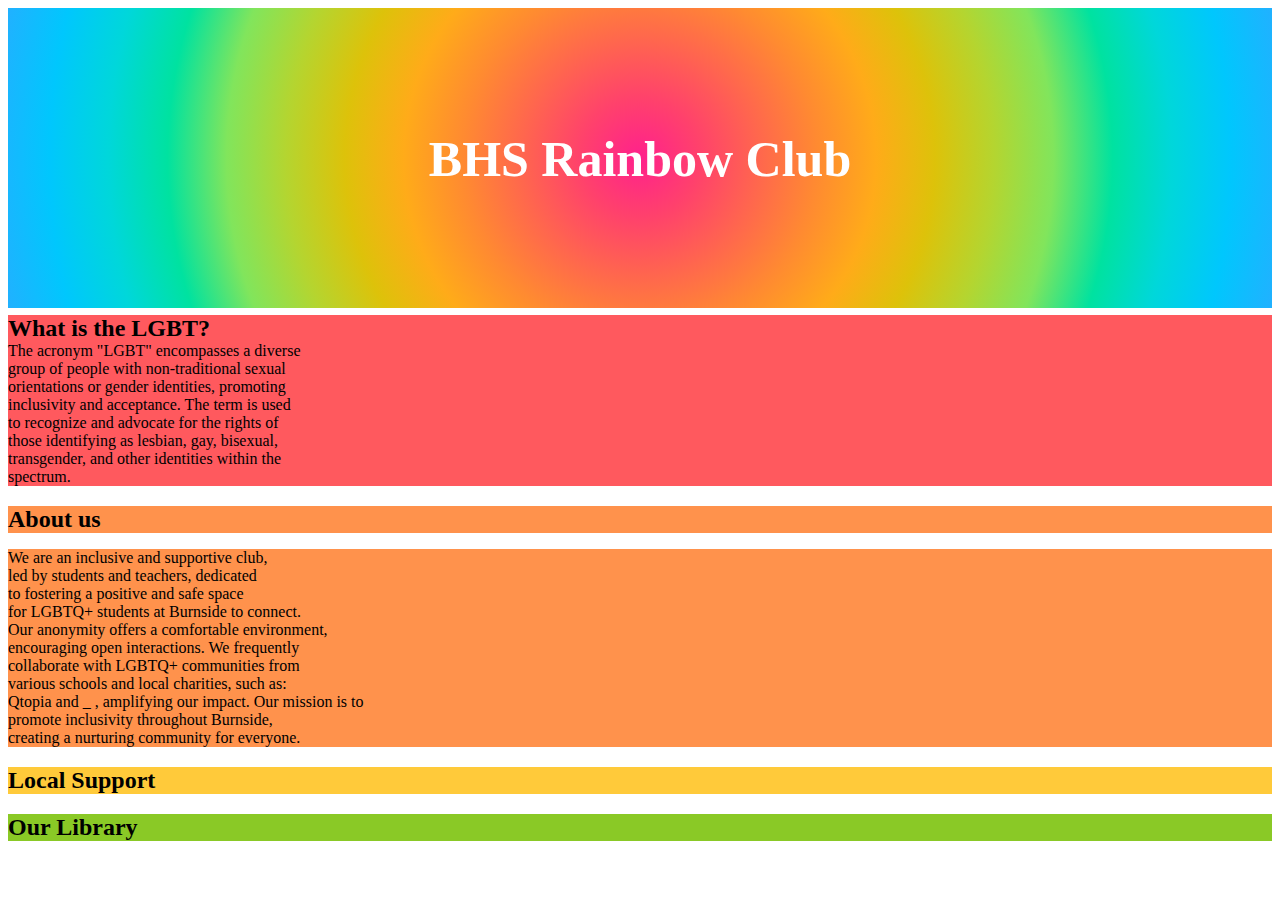
==== index.html @ 809c0f9c "Aboutusinfo" ====
<!DOCTYPE html>
<html>
    <head>
        <meta chartset="utf-8">
        <title>BHS Rainbow Club</title>
        <link rel="stylesheet" type="text/css" href="style.css">

    </head>
    <body>
        <div class="hero-image">
            <div class="hero-text">
              <h1 style="font-size:50px">BHS Rainbow Club</h1>
            </div>
        </div>

        <h2 class="whatis">What is the LGBT?</h2>
        <p class="whatis"> The acronym "LGBT" encompasses a diverse <br> group of people with non-traditional sexual <br> orientations or gender identities, promoting <br> inclusivity and acceptance. The term is used <br> to recognize and advocate for the rights of <br> those identifying as lesbian, gay, bisexual, <br> transgender, and other identities within the <br> spectrum.</p>

        <h2 class="about">About us</h2>
        <p class="about">We are an inclusive and supportive club, <br> led by students and teachers, dedicated <br> to fostering a positive and safe space <br> for LGBTQ+ students at Burnside to connect. <br> Our anonymity offers a comfortable environment, <br> encouraging open interactions. We frequently <br> collaborate with LGBTQ+ communities from <br> various schools and local charities, such as: <br> Qtopia and _ , amplifying our impact. Our mission is to <br> promote inclusivity throughout Burnside, <br> creating a nurturing community for everyone.</p>


        <h2 class="support">Local Support</h2>

        <h2 class="library">Our Library</h2>


    </body>
</html>
---- style.css ----
.hero-image {
 background-size: cover;
 background-image: radial-gradient(circle, #ff218c, #ff416c, #ff664e, #ff8a31, #ffab19, #ddc20a, #b4d530, #81e55c, #00e2a0, #00d7da, #00c7fd, #21b1ff); 
 height: 300px;
 position: relative;
 margin-bottom: 7px;

}

.hero-text {
    text-align: center;
    position: absolute;
    top: 50%;
    left: 50%;
    transform: translate(-50%, -50%);
    color: white;
}

.whatis {
margin: 0;
background-color: #ff595e;
}

.about {
    margin-bottom: 3px;
    background-color: #FF924C;
}

.support {
    margin-bottom: 3px;
    background-color: #ffca3a;
}

.library {
    margin-bottom: 3px;
    background-color: #8ac926;
}
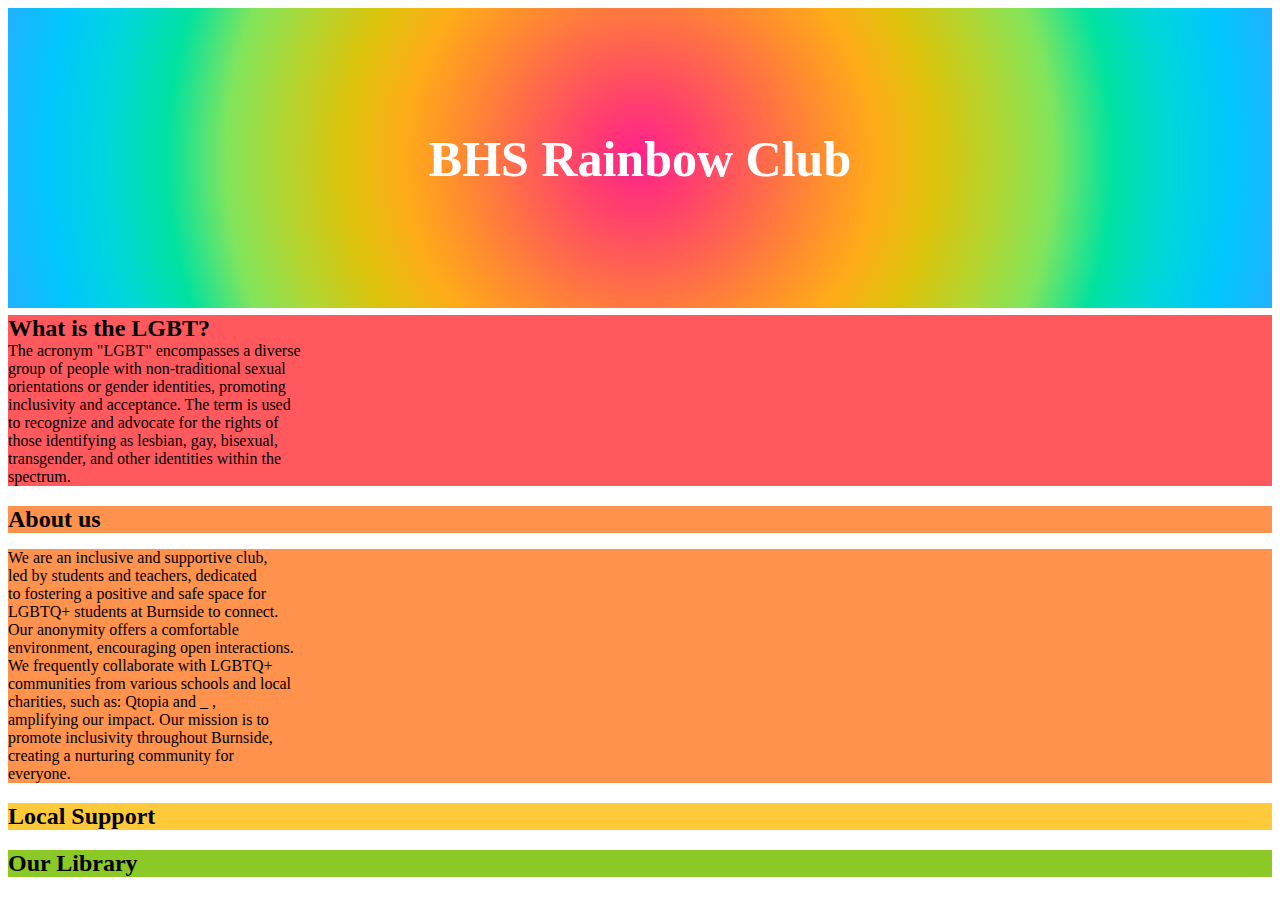
==== commit ddf827aa: "fixedtextandmargins" ====
--- a/index.html
+++ b/index.html
@@ -17,7 +17,7 @@
         <p class="whatis"> The acronym "LGBT" encompasses a diverse <br> group of people with non-traditional sexual <br> orientations or gender identities, promoting <br> inclusivity and acceptance. The term is used <br> to recognize and advocate for the rights of <br> those identifying as lesbian, gay, bisexual, <br> transgender, and other identities within the <br> spectrum.</p>
 
         <h2 class="about">About us</h2>
-        <p class="about">We are an inclusive and supportive club, <br> led by students and teachers, dedicated <br> to fostering a positive and safe space <br> for LGBTQ+ students at Burnside to connect. <br> Our anonymity offers a comfortable environment, <br> encouraging open interactions. We frequently <br> collaborate with LGBTQ+ communities from <br> various schools and local charities, such as: <br> Qtopia and _ , amplifying our impact. Our mission is to <br> promote inclusivity throughout Burnside, <br> creating a nurturing community for everyone.</p>
+        <p class="about">We are an inclusive and supportive club, <br> led by students and teachers, dedicated <br> to fostering a positive and safe space for <br> LGBTQ+ students at Burnside to connect. <br> Our anonymity offers a comfortable <br> environment,  encouraging open interactions. <br> We frequently collaborate with LGBTQ+ <br> communities from various schools and local <br> charities, such as: Qtopia and _ , <br> amplifying our impact. Our mission is to <br> promote inclusivity throughout Burnside, <br> creating a nurturing community for <br> everyone.</p>
 
 
         <h2 class="support">Local Support</h2>
--- a/style.css
+++ b/style.css
@@ -23,16 +23,16 @@
 }
 
 .about {
-    margin-bottom: 3px;
+    margin-bottom: 0;
     background-color: #FF924C;
 }
 
 .support {
-    margin-bottom: 3px;
+    margin-bottom: 0;
     background-color: #ffca3a;
 }
 
 .library {
-    margin-bottom: 3px;
+    margin-bottom: 0;
     background-color: #8ac926;
 }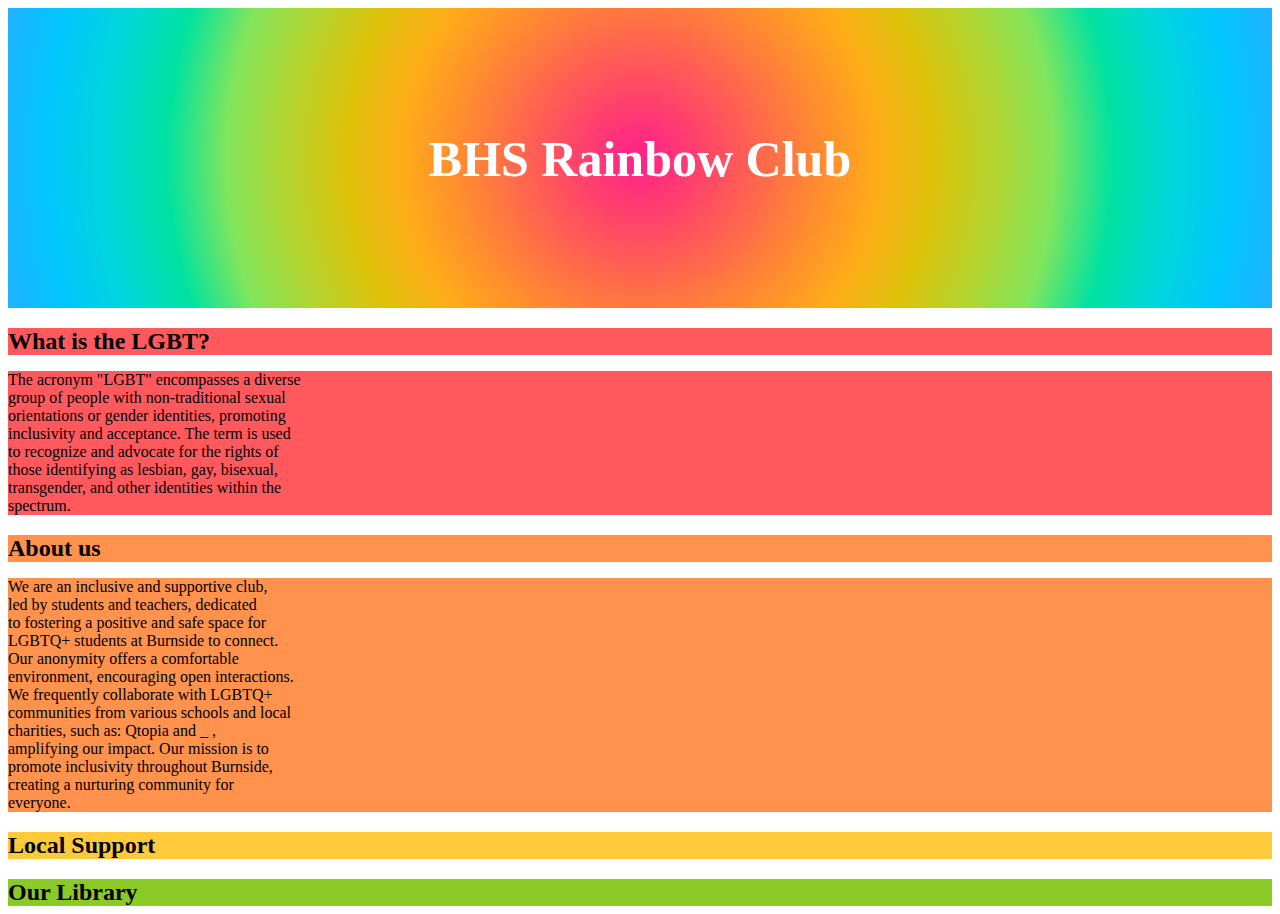
==== commit 7eb3c184: "fixed-spacing-between-sections" ====
--- a/index.html
+++ b/index.html
@@ -13,16 +13,16 @@
             </div>
         </div>
 
-        <h2 class="whatis">What is the LGBT?</h2>
-        <p class="whatis"> The acronym "LGBT" encompasses a diverse <br> group of people with non-traditional sexual <br> orientations or gender identities, promoting <br> inclusivity and acceptance. The term is used <br> to recognize and advocate for the rights of <br> those identifying as lesbian, gay, bisexual, <br> transgender, and other identities within the <br> spectrum.</p>
+        <h2 class="whatis-section">What is the LGBT?</h2>
+        <p class="whatis-section"> The acronym "LGBT" encompasses a diverse <br> group of people with non-traditional sexual <br> orientations or gender identities, promoting <br> inclusivity and acceptance. The term is used <br> to recognize and advocate for the rights of <br> those identifying as lesbian, gay, bisexual, <br> transgender, and other identities within the <br> spectrum.</p>
 
-        <h2 class="about">About us</h2>
-        <p class="about">We are an inclusive and supportive club, <br> led by students and teachers, dedicated <br> to fostering a positive and safe space for <br> LGBTQ+ students at Burnside to connect. <br> Our anonymity offers a comfortable <br> environment,  encouraging open interactions. <br> We frequently collaborate with LGBTQ+ <br> communities from various schools and local <br> charities, such as: Qtopia and _ , <br> amplifying our impact. Our mission is to <br> promote inclusivity throughout Burnside, <br> creating a nurturing community for <br> everyone.</p>
+        <h2 class="about-section">About us</h2>
+        <p class="about-section">We are an inclusive and supportive club, <br> led by students and teachers, dedicated <br> to fostering a positive and safe space for <br> LGBTQ+ students at Burnside to connect. <br> Our anonymity offers a comfortable <br> environment,  encouraging open interactions. <br> We frequently collaborate with LGBTQ+ <br> communities from various schools and local <br> charities, such as: Qtopia and _ , <br> amplifying our impact. Our mission is to <br> promote inclusivity throughout Burnside, <br> creating a nurturing community for <br> everyone.</p>
 
 
-        <h2 class="support">Local Support</h2>
+        <h2 class="support-section">Local Support</h2>
 
-        <h2 class="library">Our Library</h2>
+        <h2 class="library-section">Our Library</h2>
 
 
     </body>
--- a/style.css
+++ b/style.css
@@ -17,22 +17,26 @@
     color: white;
 }
 
-.whatis {
-margin: 0;
-background-color: #ff595e;
+.hero-section,
+.whatis-section,
+.about-section,
+.support-section,
+.library-section {
+    margin-bottom: 7px;
 }
 
-.about {
-    margin-bottom: 0;
+.whatis-section {
+    background-color: #ff595e;
+}
+
+.about-section {
     background-color: #FF924C;
 }
 
-.support {
-    margin-bottom: 0;
+.support-section {
     background-color: #ffca3a;
 }
 
-.library {
-    margin-bottom: 0;
+.library-section {
     background-color: #8ac926;
 }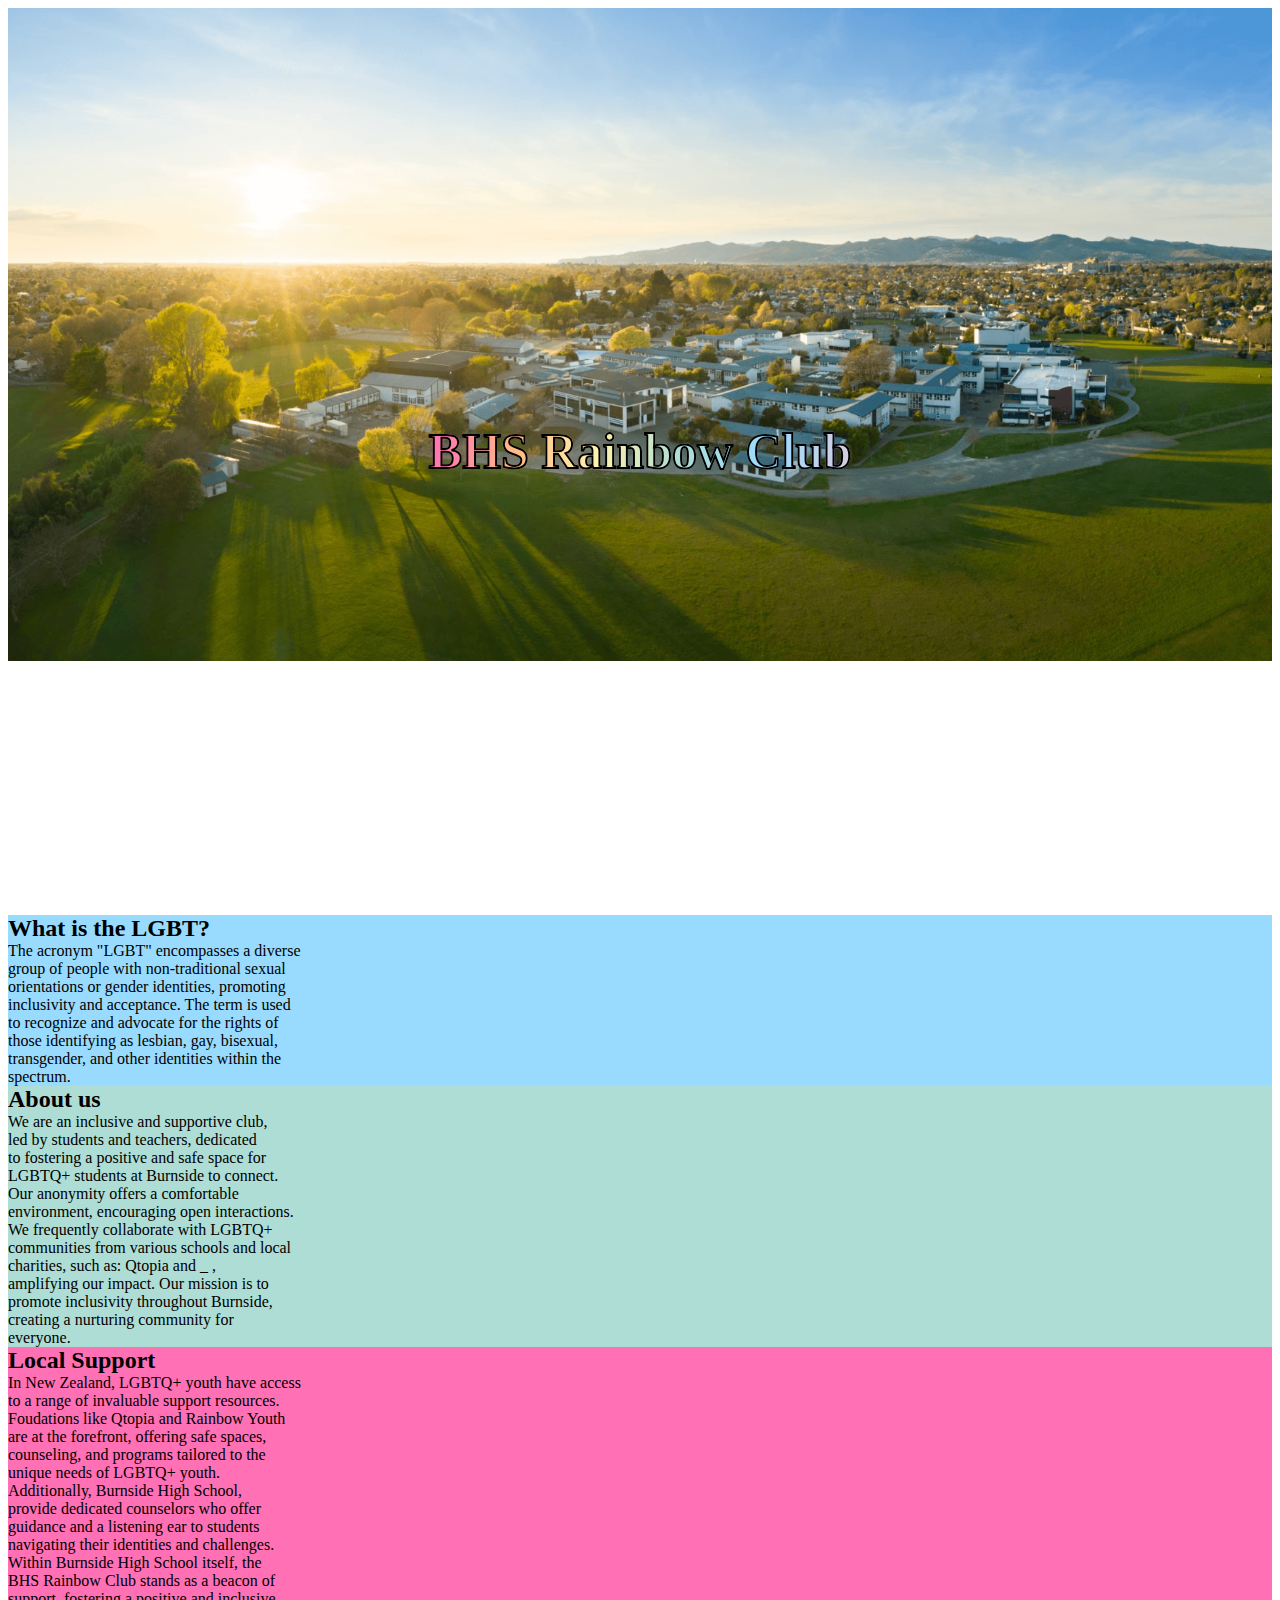
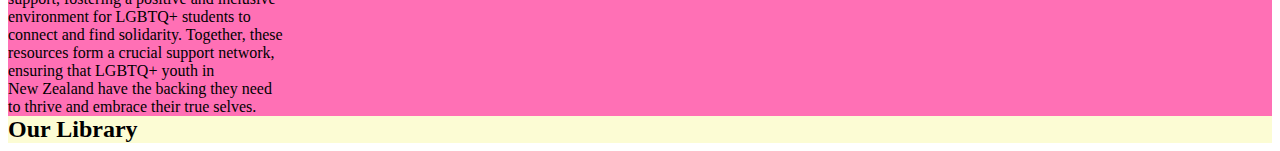
==== commit 65be10f9: "support paragraph completed" ====
--- a/index.html
+++ b/index.html
@@ -21,6 +21,7 @@
 
 
         <h2 class="support-section">Local Support</h2>
+        <p class="support-section">In New Zealand, LGBTQ+ youth have access <br> to a range of invaluable support resources. <br>  Foudations like Qtopia and Rainbow Youth <br> are at the forefront, offering safe spaces, <br> counseling, and programs tailored to the <br> unique needs of LGBTQ+ youth. <br> Additionally, Burnside High School, <br> provide dedicated counselors who offer <br> guidance and a listening ear to students <br> navigating their identities and challenges.<br> Within Burnside High School itself, the <br> BHS Rainbow Club stands as a beacon of <br> support, fostering a positive and inclusive <br> environment for LGBTQ+ students to <br> connect and find solidarity. Together, these <br> resources form a crucial support network,<br>  ensuring that LGBTQ+ youth in <br> New Zealand have the backing they need <br> to thrive and embrace their true selves.</p>
 
         <h2 class="library-section">Our Library</h2>
 
--- a/style.css
+++ b/style.css
@@ -1,42 +1,52 @@
 
 .hero-image {
- background-size: cover;
- background-image: radial-gradient(circle, #ff218c, #ff416c, #ff664e, #ff8a31, #ffab19, #ddc20a, #b4d530, #81e55c, #00e2a0, #00d7da, #00c7fd, #21b1ff); 
- height: 300px;
- position: relative;
- margin-bottom: 7px;
+    background-size: contain;
+    background-image: url(Bhsimage.png);
+    background-position: top, center;
+    width: 100%;
+    height: 100vh;
+    position: center, center;
+    margin-bottom: 7px;
+    background-repeat: no-repeat;
+    overflow: hidden;
 
 }
 
+/* Add rainbow effect to .hero-text */
 .hero-text {
     text-align: center;
     position: absolute;
     top: 50%;
     left: 50%;
     transform: translate(-50%, -50%);
-    color: white;
+    font-size: 24px;
+    font-weight: bold;
+    display: inline-block;
+    background: linear-gradient(to right, #FF70B5, #FFB986, #FFF3AD, #AEDDD6, #99DBFF, #D6CDDF);
+    -webkit-text-stroke-width: 2px;
+    -webkit-text-stroke-color: black;
+    -webkit-background-clip: text;
+    color: transparent;
+    
 }
 
-.hero-section,
-.whatis-section,
-.about-section,
-.support-section,
-.library-section {
-    margin-bottom: 7px;
-}
 
 .whatis-section {
-    background-color: #ff595e;
+    margin: 0;
+    background-color: #99DBFF;
 }
 
 .about-section {
-    background-color: #FF924C;
+    margin: 0;
+    background-color: #AEDDD6;
 }
 
 .support-section {
-    background-color: #ffca3a;
+    margin: 0;
+    background-color: #FF70B5;
 }
 
 .library-section {
-    background-color: #8ac926;
+    margin: 0;
+    background-color: #FCFCD4;
 }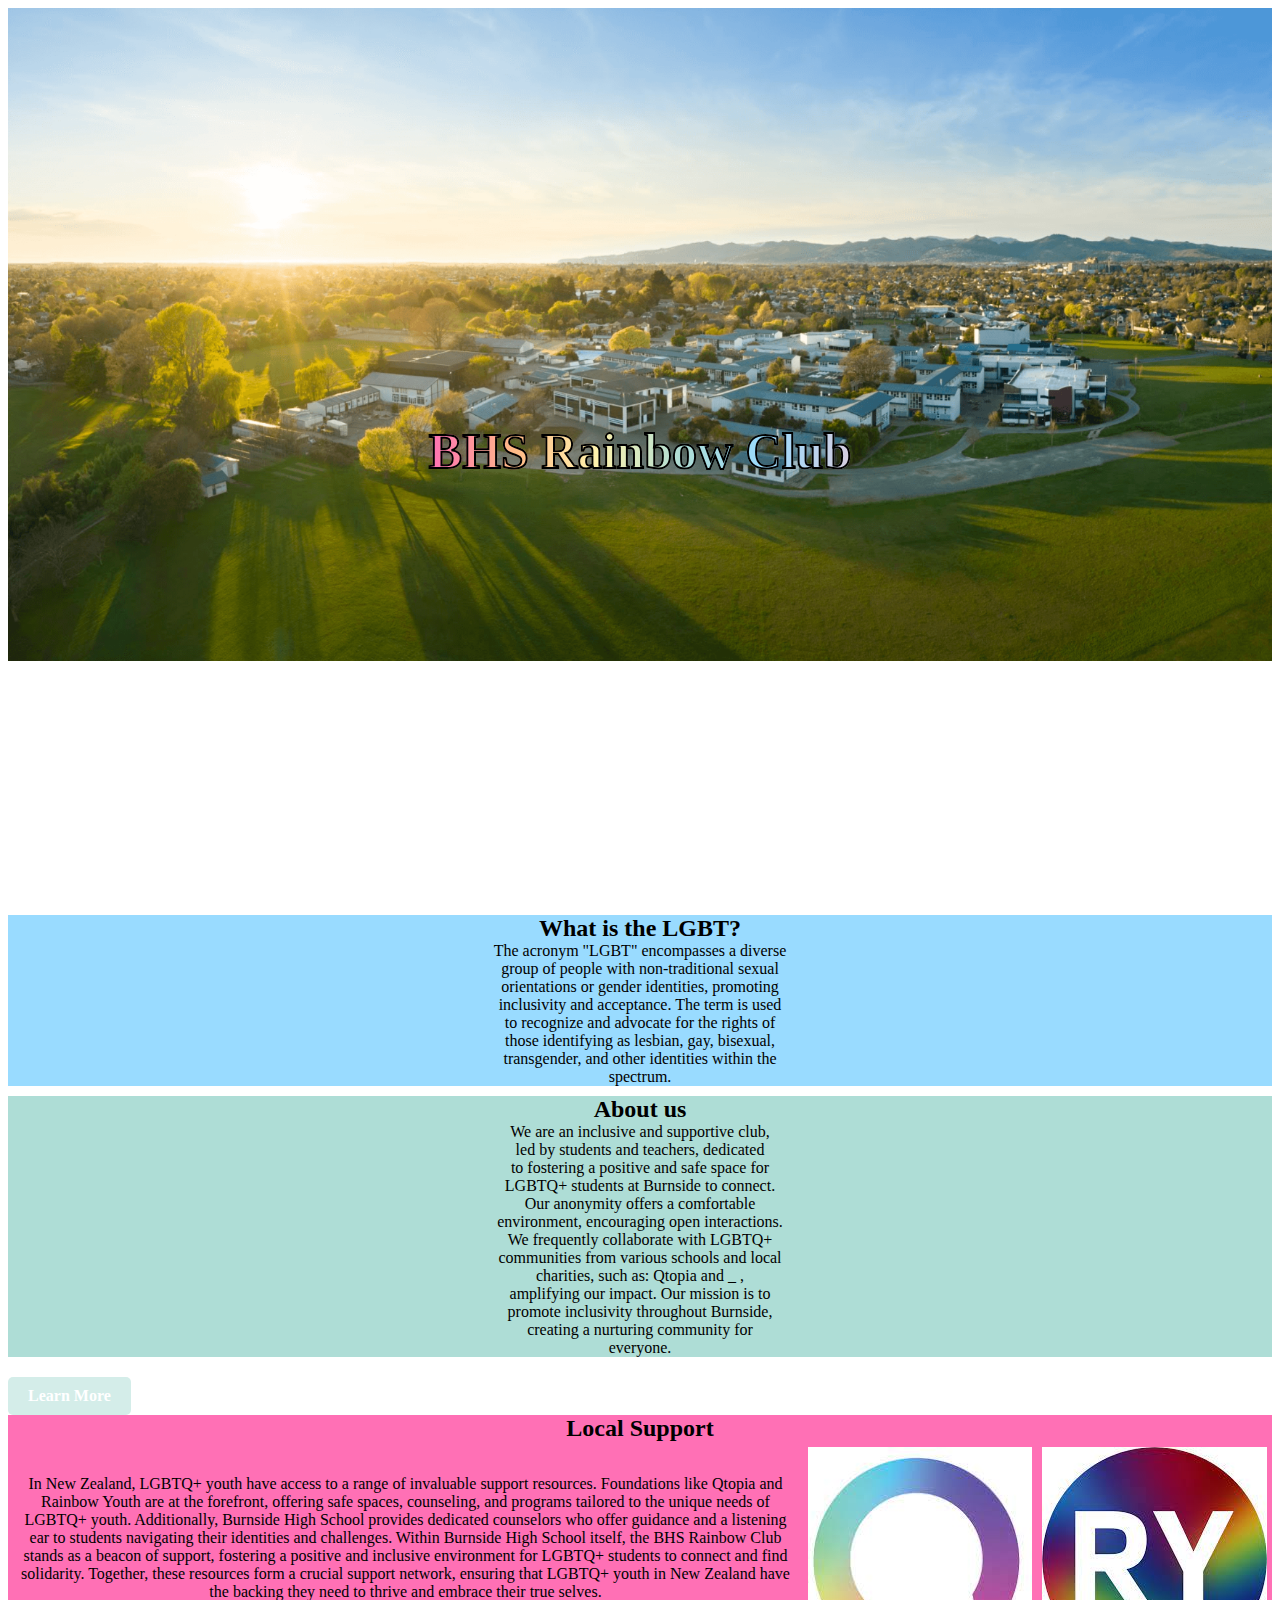
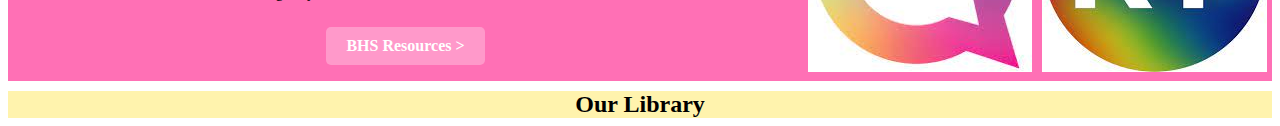
==== commit e4cdbdd1: "set up links and sub-page" ====
--- a/index.html
+++ b/index.html
@@ -1,10 +1,9 @@
 <!DOCTYPE html>
 <html>
     <head>
-        <meta chartset="utf-8">
+        <meta charset="utf-8">
         <title>BHS Rainbow Club</title>
         <link rel="stylesheet" type="text/css" href="style.css">
-
     </head>
     <body>
         <div class="hero-image">
@@ -13,18 +12,34 @@
             </div>
         </div>
 
-        <h2 class="whatis-section">What is the LGBT?</h2>
-        <p class="whatis-section"> The acronym "LGBT" encompasses a diverse <br> group of people with non-traditional sexual <br> orientations or gender identities, promoting <br> inclusivity and acceptance. The term is used <br> to recognize and advocate for the rights of <br> those identifying as lesbian, gay, bisexual, <br> transgender, and other identities within the <br> spectrum.</p>
+        <h2 id="whatis-section">What is the LGBT?</h2>
+        <p id="whatis-paragraph"> The acronym "LGBT" encompasses a diverse <br> group of people with non-traditional sexual <br> orientations or gender identities, promoting <br> inclusivity and acceptance. The term is used <br> to recognize and advocate for the rights of <br> those identifying as lesbian, gay, bisexual, <br> transgender, and other identities within the <br> spectrum.</p>
 
-        <h2 class="about-section">About us</h2>
-        <p class="about-section">We are an inclusive and supportive club, <br> led by students and teachers, dedicated <br> to fostering a positive and safe space for <br> LGBTQ+ students at Burnside to connect. <br> Our anonymity offers a comfortable <br> environment,  encouraging open interactions. <br> We frequently collaborate with LGBTQ+ <br> communities from various schools and local <br> charities, such as: Qtopia and _ , <br> amplifying our impact. Our mission is to <br> promote inclusivity throughout Burnside, <br> creating a nurturing community for <br> everyone.</p>
+        <h2 id="about-section">About us</h2>
+        <p id="about-paragraph">We are an inclusive and supportive club, <br> led by students and teachers, dedicated <br> to fostering a positive and safe space for <br> LGBTQ+ students at Burnside to connect. <br> Our anonymity offers a comfortable <br> environment, encouraging open interactions. <br> We frequently collaborate with LGBTQ+ <br> communities from various schools and local <br> charities, such as: Qtopia and _ , <br> amplifying our impact. Our mission is to <br> promote inclusivity throughout Burnside, <br> creating a nurturing community for <br> everyone.</p>
+        <a href="learnmore.html" class="learn-more-button">Learn More</a> 
 
+        <h2 id="support-section">Local Support</h2>
+    <div class="support-container">
+        <div class="support-text">
+            <p>In New Zealand, LGBTQ+ youth have access to a range of invaluable support resources. Foundations like Qtopia and Rainbow Youth are at the forefront, offering safe spaces, counseling, and programs tailored to the unique needs of LGBTQ+ youth. Additionally, Burnside High School provides dedicated counselors who offer guidance and a listening ear to students navigating their identities and challenges. Within Burnside High School itself, the BHS Rainbow Club stands as a beacon of support, fostering a positive and inclusive environment for LGBTQ+ students to connect and find solidarity. Together, these resources form a crucial support network, ensuring that LGBTQ+ youth in New Zealand have the backing they need to thrive and embrace their true selves.</p>
+            <a href="https://www.burnside.school.nz/our-support/" class="support-button">BHS Resources ></a>
+        </div>
 
-        <h2 class="support-section">Local Support</h2>
-        <p class="support-section">In New Zealand, LGBTQ+ youth have access <br> to a range of invaluable support resources. <br>  Foudations like Qtopia and Rainbow Youth <br> are at the forefront, offering safe spaces, <br> counseling, and programs tailored to the <br> unique needs of LGBTQ+ youth. <br> Additionally, Burnside High School, <br> provide dedicated counselors who offer <br> guidance and a listening ear to students <br> navigating their identities and challenges.<br> Within Burnside High School itself, the <br> BHS Rainbow Club stands as a beacon of <br> support, fostering a positive and inclusive <br> environment for LGBTQ+ students to <br> connect and find solidarity. Together, these <br> resources form a crucial support network,<br>  ensuring that LGBTQ+ youth in <br> New Zealand have the backing they need <br> to thrive and embrace their true selves.</p>
+        <div class="image-container">
+            <a href="https://www.qtopia.org.nz/" target="_blank">
+                <img src="Qtopia.jpg" alt="Qtopia logo">
+            </a>
+        </div>
+        <div class="image-container">
+            <a href="https://www.rainbowyouth.org.nz/" target="_blank">
+                <img src="RainbowYouth.jpg" alt="Rainbow Youth logo">
+            </a>
+        </div>
+    </div>
 
-        <h2 class="library-section">Our Library</h2>
+    
 
-
+        <h2 id="library-section">Our Library</h2>
     </body>
 </html>
--- a/style.css
+++ b/style.css
@@ -30,23 +30,124 @@
     
 }
 
+h2, p {
+    text-align: center;
+}
 
-.whatis-section {
+#whatis-section {
     margin: 0;
     background-color: #99DBFF;
 }
+#whatis-paragraph {
+    background-color: #99DBFF;
+}
 
-.about-section {
+#about-section {
     margin: 0;
     background-color: #AEDDD6;
 }
+#about-paragraph {
+    background-color: #AEDDD6;
+}
 
-.support-section {
-    margin: 0;
+.learn-more-button {
+    display: inline-block;
+    padding: 10px 20px;
+    background-color: #D4EDE9; 
+    color: white;
+    text-decoration: none;
+    border-radius: 5px;
+    margin-top: 10px;
+    font-weight: bold;
+    text-align: center;
+    transition: background-color 0.3s; 
+}
+
+
+.learn-more-button:hover {
+    background-color: #AEDDD6; 
+}
+
+
+#support-section{
+    margin:0;
+    background-color: #FF70B5;
+}
+#support-paragraph{
     background-color: #FF70B5;
 }
 
-.library-section {
+#library-section{
+    margin:0;
+    background-color: #FFF3AD;
+}
+#library-paragraph{
+    background-color: #FFF3AD;
+}
+
+
+#whatis-section,
+#about-section,
+#support-section,
+#library-section {
     margin: 0;
-    background-color: #FCFCD4;
+    display: flex;
+    justify-content: center;
+    align-items: center;
+    height: auto;
+    text-align: center;
+    
+}
+
+.container {
+    display: grid;
+    grid-template-columns: 1fr 40px 1fr;
+    grid-gap: 20px;
+    width: 100%;
+    justify-content: center;
+    background-color: #FF70B5;
+}
+
+.image-container {
+    text-align: center;
+    padding: 5px;
+    max-width: 300px; 
+}
+
+
+
+#whatis-paragraph,
+#about-paragraph,
+#support-paragraph,
+#library-paragraph {
+    margin-top: 0;
+    margin-bottom: 10px;
+}
+
+.support-container {
+    display: flex;
+    justify-content: center;
+    align-items: center;
+    background-color: #FF70B5;
+    margin-bottom: 10px;
+}
+.support-text {
+    padding: 10px;
+    text-align: center;
+    flex: 1;
+}
+.support-button {
+    display: inline-block;
+    padding: 10px 20px;
+    background-color: #FF99CA; 
+    color: white;
+    text-decoration: none;
+    border-radius: 5px;
+    margin-top: 10px;
+    font-weight: bold;
+    text-align: center;
+    transition: background-color 0.3s; 
+}
+.support-button:hover {
+    background-color: #FF70B5; 
 }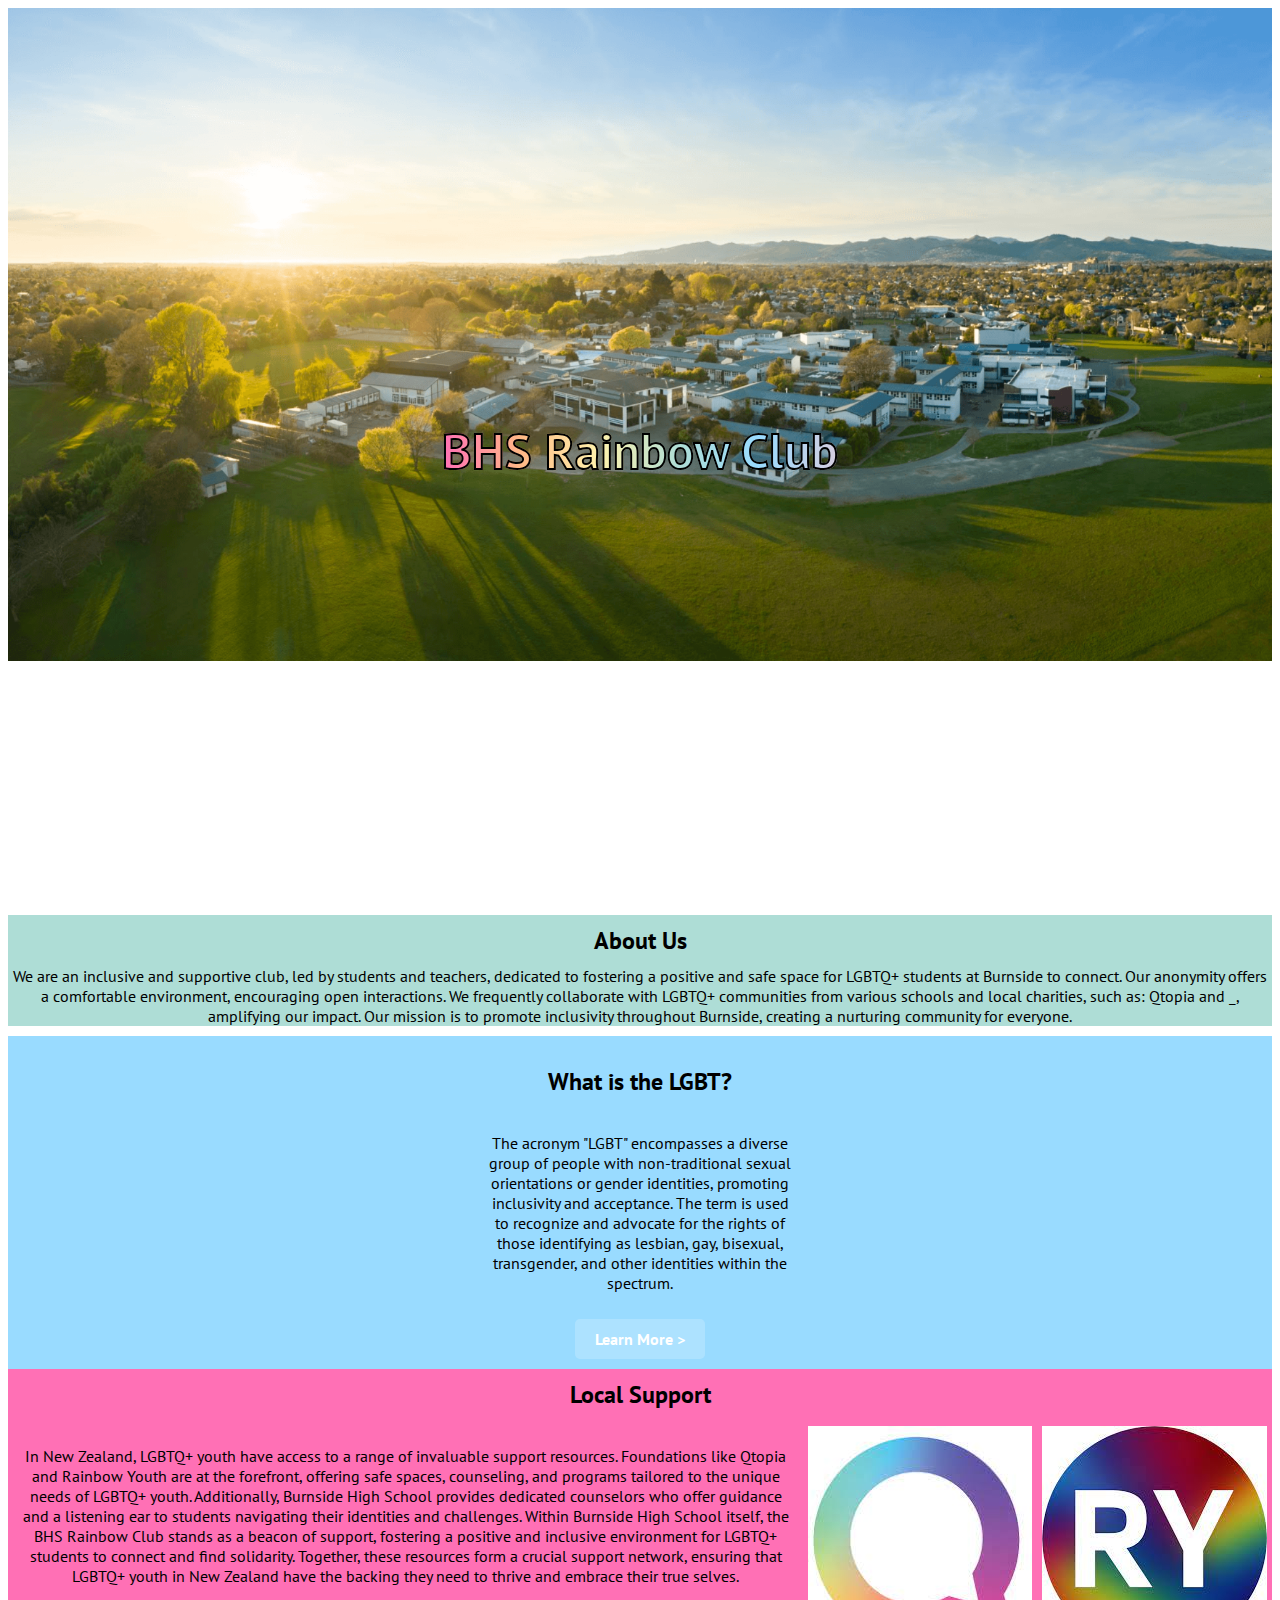
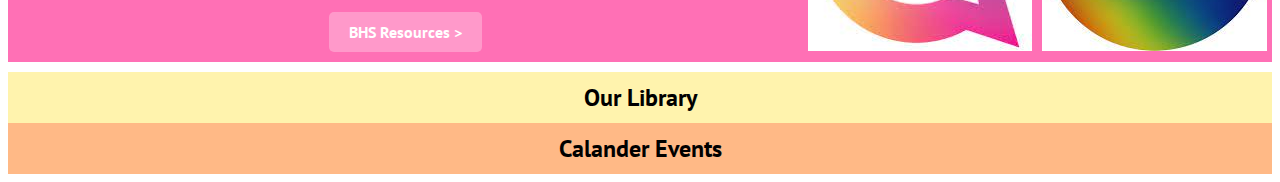
==== commit 46024d2c: "start of sub page #1 and new font" ====
--- a/index.html
+++ b/index.html
@@ -4,6 +4,7 @@
         <meta charset="utf-8">
         <title>BHS Rainbow Club</title>
         <link rel="stylesheet" type="text/css" href="style.css">
+        <link rel="stylesheet" href="https://fonts.googleapis.com/css2?family=PT+Sans:ital,wght@1,400;1,700&display=swap">
     </head>
     <body>
         <div class="hero-image">
@@ -12,12 +13,17 @@
             </div>
         </div>
 
-        <h2 id="whatis-section">What is the LGBT?</h2>
-        <p id="whatis-paragraph"> The acronym "LGBT" encompasses a diverse <br> group of people with non-traditional sexual <br> orientations or gender identities, promoting <br> inclusivity and acceptance. The term is used <br> to recognize and advocate for the rights of <br> those identifying as lesbian, gay, bisexual, <br> transgender, and other identities within the <br> spectrum.</p>
+        <h2 id="about-section">About Us</h2>
+        <div id="about-content">
+            <p id="about-paragraph">We are an inclusive and supportive club, led by students and teachers, dedicated to fostering a positive and safe space for LGBTQ+ students at Burnside to connect. Our anonymity offers a comfortable environment, encouraging open interactions. We frequently collaborate with LGBTQ+ communities from various schools and local charities, such as: Qtopia and _, amplifying our impact. Our mission is to promote inclusivity throughout Burnside, creating a nurturing community for everyone.</p>
+        </div>
 
-        <h2 id="about-section">About us</h2>
-        <p id="about-paragraph">We are an inclusive and supportive club, <br> led by students and teachers, dedicated <br> to fostering a positive and safe space for <br> LGBTQ+ students at Burnside to connect. <br> Our anonymity offers a comfortable <br> environment, encouraging open interactions. <br> We frequently collaborate with LGBTQ+ <br> communities from various schools and local <br> charities, such as: Qtopia and _ , <br> amplifying our impact. Our mission is to <br> promote inclusivity throughout Burnside, <br> creating a nurturing community for <br> everyone.</p>
-        <a href="learnmore.html" class="learn-more-button">Learn More</a> 
+        <div id="whatis-section">
+            <h2>What is the LGBT?</h2>
+            <p>The acronym "LGBT" encompasses a diverse <br> group of people with non-traditional sexual <br> orientations or gender identities, promoting <br> inclusivity and acceptance. The term is used <br> to recognize and advocate for the rights of <br> those identifying as lesbian, gay, bisexual, <br> transgender, and other identities within the <br> spectrum.</p>
+            <a href="learnmore.html" class="learn-more-button">Learn More ></a>
+        </div>
+
 
         <h2 id="support-section">Local Support</h2>
     <div class="support-container">
@@ -41,5 +47,7 @@
     
 
         <h2 id="library-section">Our Library</h2>
+
+        <h2 id="calander-section">Calander Events</h2>
     </body>
 </html>
--- a/style.css
+++ b/style.css
@@ -1,3 +1,18 @@
+body{
+    font-family: 'PT Sans', sans-serif;
+}
+
+h1, h2, h3, h4, h5, h6 {
+    font-family: 'PT Sans', sans-serif;
+    font-weight: 700;
+    font-size: 24px;
+}
+
+p, span, div {
+    font-family: 'PT Sans', sans-serif;
+    font-weight: 400;
+    font-size: 16px;
+}
 
 .hero-image {
     background-size: contain;
@@ -12,7 +27,6 @@
 
 }
 
-/* Add rainbow effect to .hero-text */
 .hero-text {
     text-align: center;
     position: absolute;
@@ -34,26 +48,57 @@
     text-align: center;
 }
 
-#whatis-section {
+#whatis-section,
+#about-section,
+#support-section,
+#library-section,
+#calander-section {
     margin: 0;
-    background-color: #99DBFF;
+    display: flex;
+    justify-content: center;
+    align-items: center;
+    height: auto;
+    text-align: center;  
 }
-#whatis-paragraph {
-    background-color: #99DBFF;
+#whatis-paragraph,
+#about-paragraph,
+#support-paragraph,
+#library-paragraph,
+#calander-section {
+    margin-top: 0;
+    margin-bottom: 10px;
 }
 
 #about-section {
     margin: 0;
     background-color: #AEDDD6;
+    display: flex;
+    flex-direction: column;
+    align-items: center;
+    padding: 10px;
+    text-align: center;
+    
 }
 #about-paragraph {
     background-color: #AEDDD6;
 }
 
+#whatis-section {
+    margin: 0;
+    background-color: #99DBFF;
+    display: flex;
+    flex-direction: column;
+    align-items: center;
+    padding: 10px;
+    text-align: center;
+}
+#whatis-paragraph {
+    background-color: #99DBFF;
+}
 .learn-more-button {
     display: inline-block;
     padding: 10px 20px;
-    background-color: #D4EDE9; 
+    background-color: #ADE2FF; 
     color: white;
     text-decoration: none;
     border-radius: 5px;
@@ -63,67 +108,23 @@
     transition: background-color 0.3s; 
 }
 
-
 .learn-more-button:hover {
-    background-color: #AEDDD6; 
+    background-color: #99DBFF; 
 }
 
 
 #support-section{
     margin:0;
     background-color: #FF70B5;
+    display: flex;
+    flex-direction: column;
+    align-items: center;
+    padding: 10px;
+    text-align: center;
 }
 #support-paragraph{
     background-color: #FF70B5;
 }
-
-#library-section{
-    margin:0;
-    background-color: #FFF3AD;
-}
-#library-paragraph{
-    background-color: #FFF3AD;
-}
-
-
-#whatis-section,
-#about-section,
-#support-section,
-#library-section {
-    margin: 0;
-    display: flex;
-    justify-content: center;
-    align-items: center;
-    height: auto;
-    text-align: center;
-    
-}
-
-.container {
-    display: grid;
-    grid-template-columns: 1fr 40px 1fr;
-    grid-gap: 20px;
-    width: 100%;
-    justify-content: center;
-    background-color: #FF70B5;
-}
-
-.image-container {
-    text-align: center;
-    padding: 5px;
-    max-width: 300px; 
-}
-
-
-
-#whatis-paragraph,
-#about-paragraph,
-#support-paragraph,
-#library-paragraph {
-    margin-top: 0;
-    margin-bottom: 10px;
-}
-
 .support-container {
     display: flex;
     justify-content: center;
@@ -150,4 +151,40 @@
 }
 .support-button:hover {
     background-color: #FF70B5; 
+}
+.container {
+    display: grid;
+    grid-template-columns: 1fr 40px 1fr;
+    grid-gap: 20px;
+    width: 100%;
+    justify-content: center;
+    background-color: #FF70B5;
+}
+
+.image-container {
+    text-align: center;
+    padding: 5px;
+    max-width: 300px; 
+}
+#library-section{
+    margin:0;
+    background-color: #FFF3AD;
+    display: flex;
+    flex-direction: column;
+    align-items: center;
+    padding: 10px;
+    text-align: center;
+}
+#library-paragraph{
+    background-color: #FFF3AD;
+}
+
+#calander-section {
+    margin: 0;
+    background-color: #FFB986;
+    display: flex;
+    flex-direction: column;
+    align-items: center;
+    padding: 10px;
+    text-align: center;
 }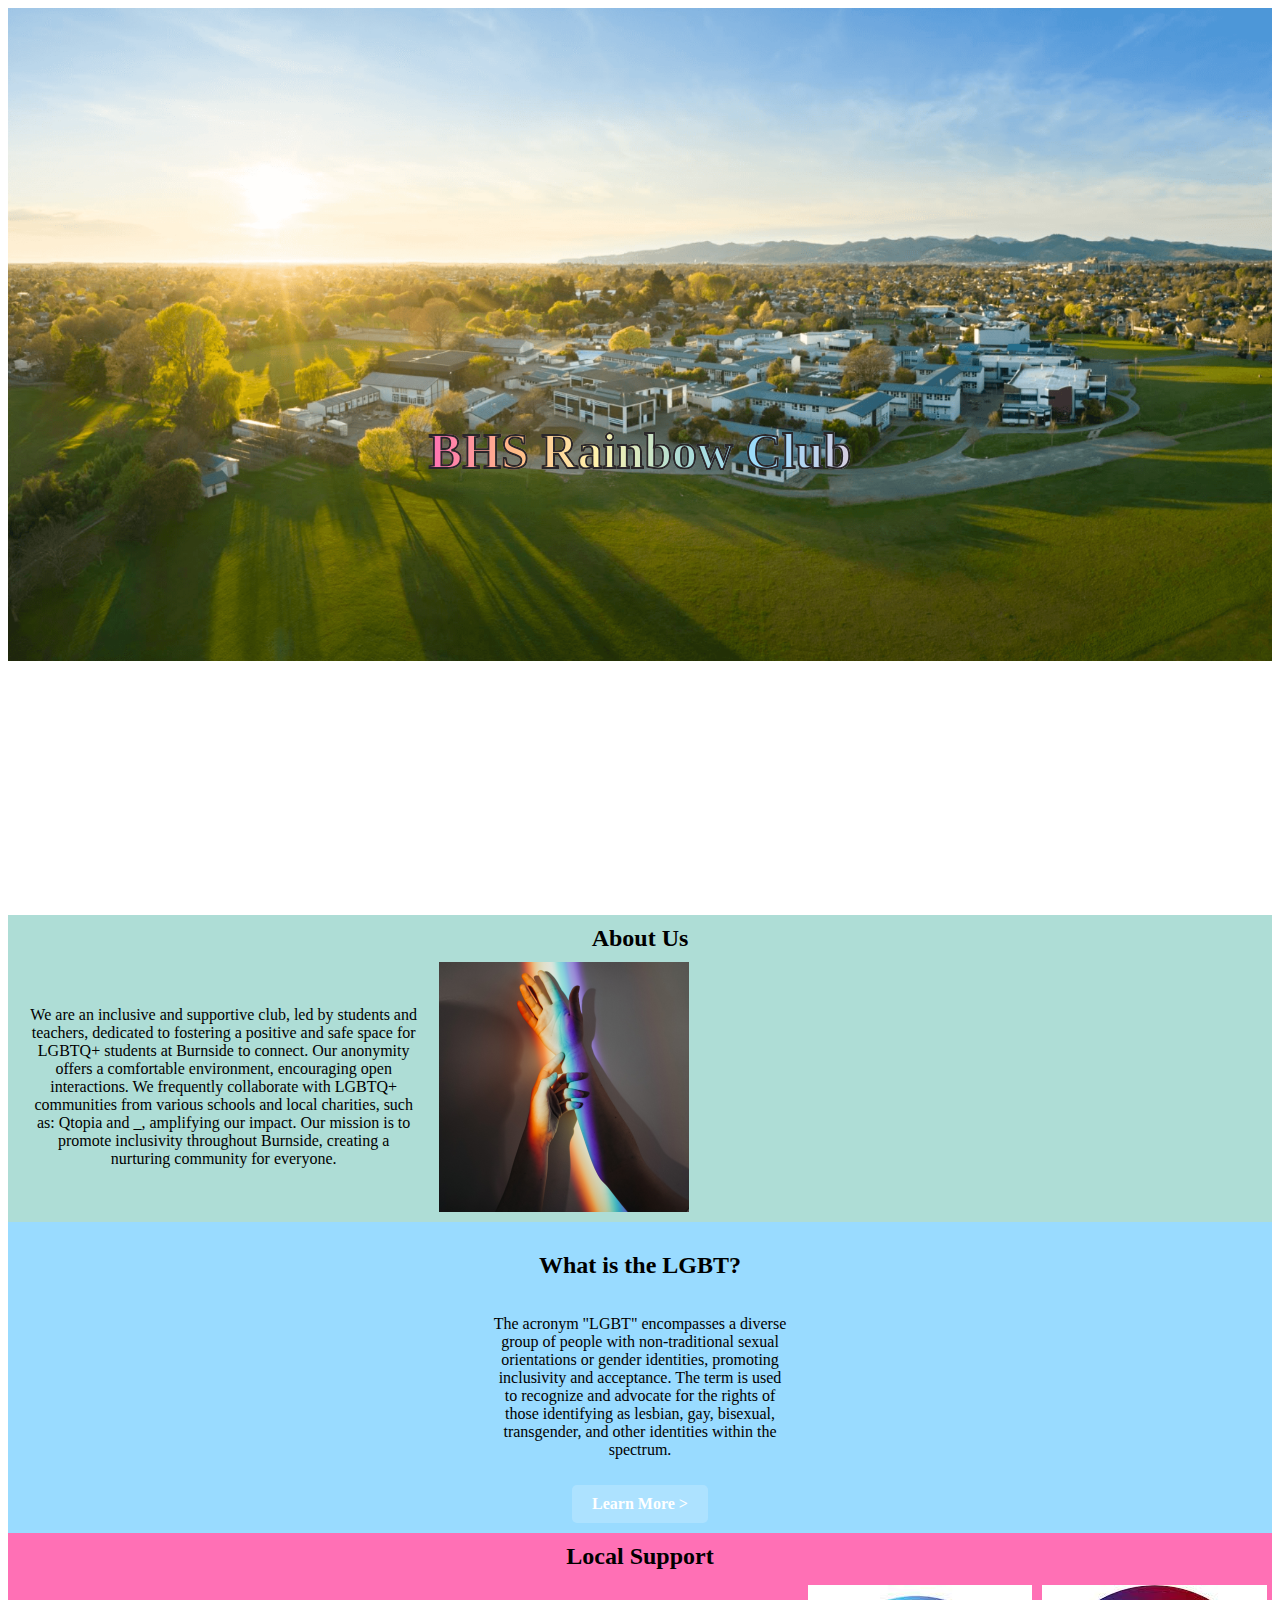
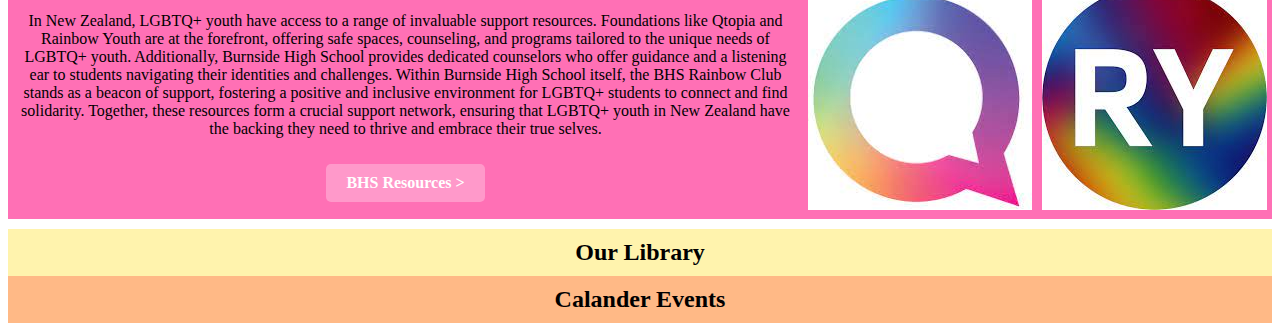
==== commit e8830d6b: "finalcommit" ====
--- a/index.html
+++ b/index.html
@@ -13,9 +13,11 @@
             </div>
         </div>
 
-        <h2 id="about-section">About Us</h2>
-        <div id="about-content">
-            <p id="about-paragraph">We are an inclusive and supportive club, led by students and teachers, dedicated to fostering a positive and safe space for LGBTQ+ students at Burnside to connect. Our anonymity offers a comfortable environment, encouraging open interactions. We frequently collaborate with LGBTQ+ communities from various schools and local charities, such as: Qtopia and _, amplifying our impact. Our mission is to promote inclusivity throughout Burnside, creating a nurturing community for everyone.</p>
+        
+        <div class="about-section">
+            <img src="pexels-cottonbro-studio-3693901.jpg" alt="a picture of two hads overlapped with a rainbow relflecting in a diagonal line across the image and the hands">
+            <h2>About Us</h2>
+            <p>We are an inclusive and supportive club, led by students and teachers, dedicated to fostering a positive and safe space for LGBTQ+ students at Burnside to connect. Our anonymity offers a comfortable environment, encouraging open interactions. We frequently collaborate with LGBTQ+ communities from various schools and local charities, such as: Qtopia and _, amplifying our impact. Our mission is to promote inclusivity throughout Burnside, creating a nurturing community for everyone.</p>
         </div>
 
         <div id="whatis-section">
--- a/style.css
+++ b/style.css
@@ -1,18 +1,4 @@
-body{
-    font-family: 'PT Sans', sans-serif;
-}
 
-h1, h2, h3, h4, h5, h6 {
-    font-family: 'PT Sans', sans-serif;
-    font-weight: 700;
-    font-size: 24px;
-}
-
-p, span, div {
-    font-family: 'PT Sans', sans-serif;
-    font-weight: 400;
-    font-size: 16px;
-}
 
 .hero-image {
     background-size: contain;
@@ -38,7 +24,7 @@
     display: inline-block;
     background: linear-gradient(to right, #FF70B5, #FFB986, #FFF3AD, #AEDDD6, #99DBFF, #D6CDDF);
     -webkit-text-stroke-width: 2px;
-    -webkit-text-stroke-color: black;
+    -webkit-text-stroke-color: #2A272A;
     -webkit-background-clip: text;
     color: transparent;
     
@@ -64,23 +50,35 @@
 #about-paragraph,
 #support-paragraph,
 #library-paragraph,
-#calander-section {
+#calander-paragraph {
+    
     margin-top: 0;
     margin-bottom: 10px;
 }
 
-#about-section {
+.about-section {
     margin: 0;
     background-color: #AEDDD6;
-    display: flex;
-    flex-direction: column;
+    display: grid;
+    grid-template-columns: 1fr 2fr;
+    grid-gap: 10px;
     align-items: center;
     padding: 10px;
     text-align: center;
     
 }
-#about-paragraph {
+.about-section h2 {
+    margin: 0;
+    grid-column: span 2;
+}
+.about-section img {
+    max-width: 100%;
+    max-height: 250px;
+    order: 1;
+}
+.about-section p {
     background-color: #AEDDD6;
+    margin: 10px;
 }
 
 #whatis-section {
